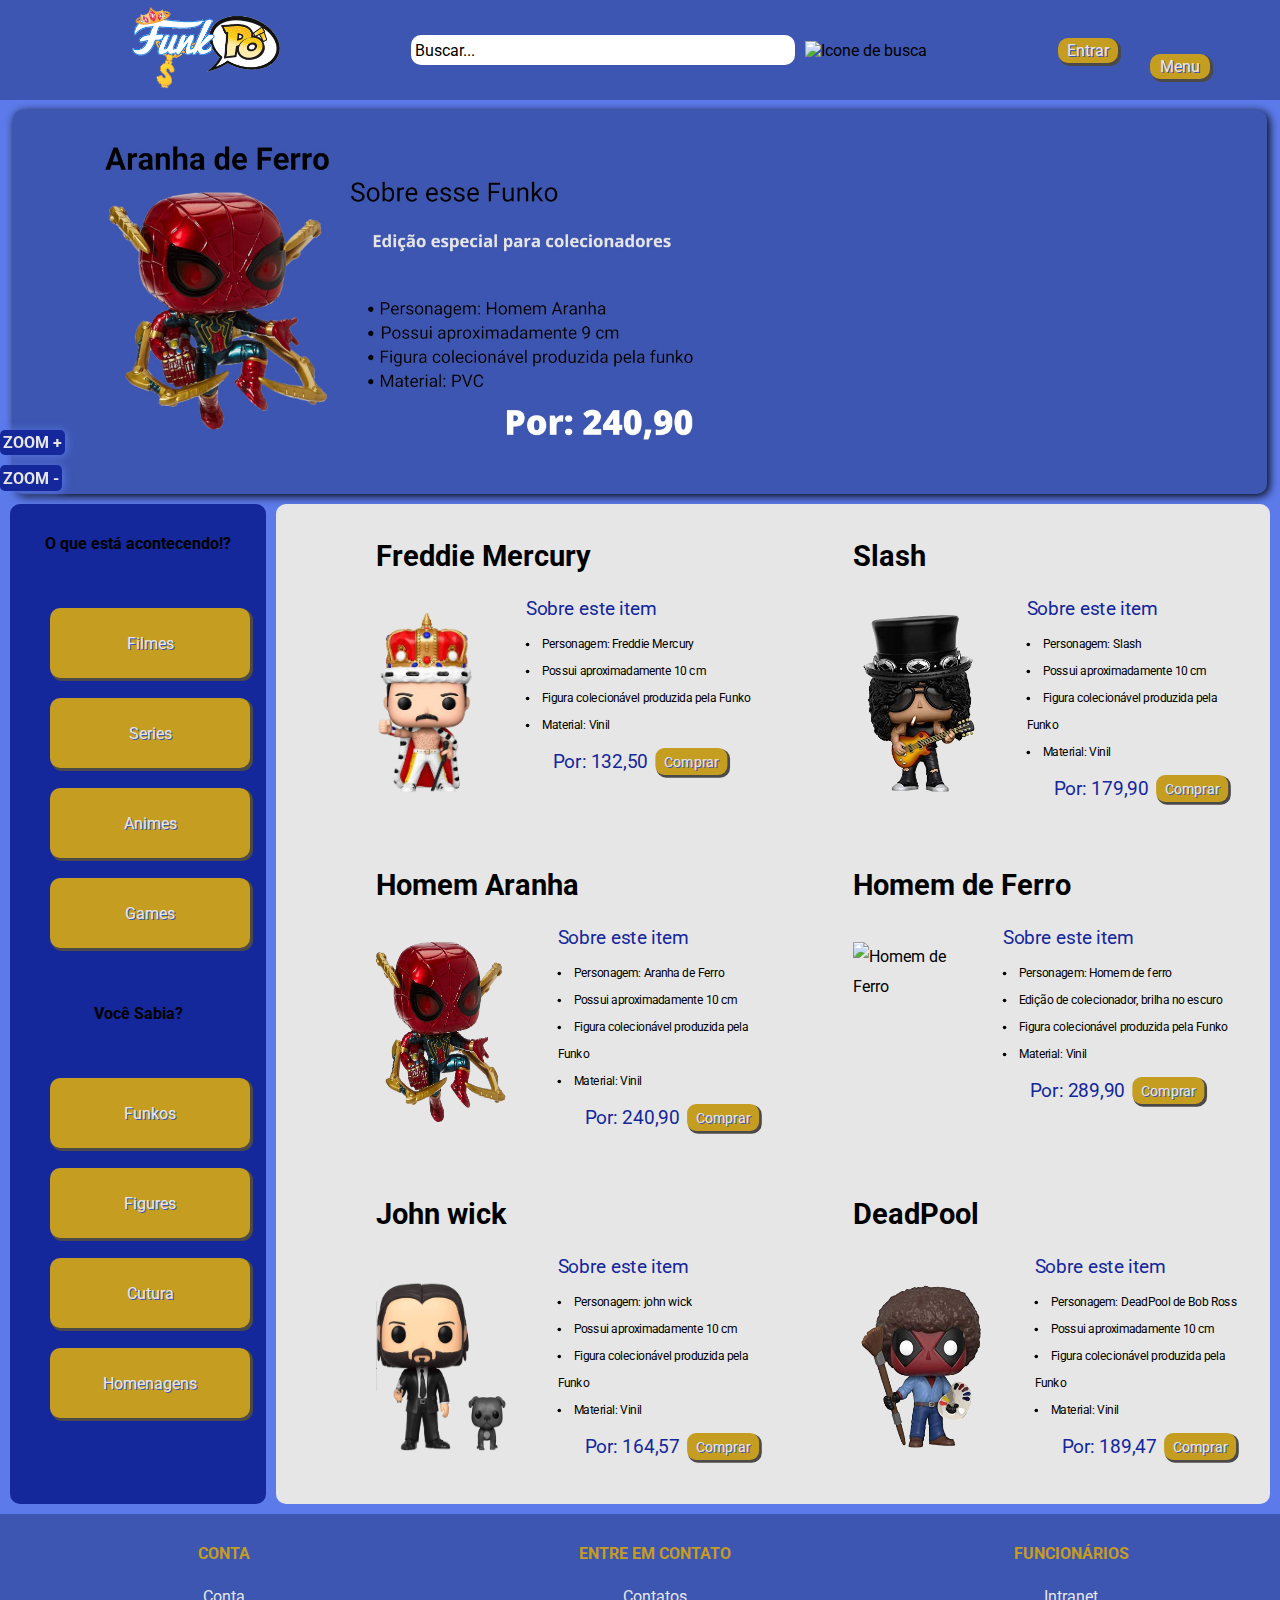
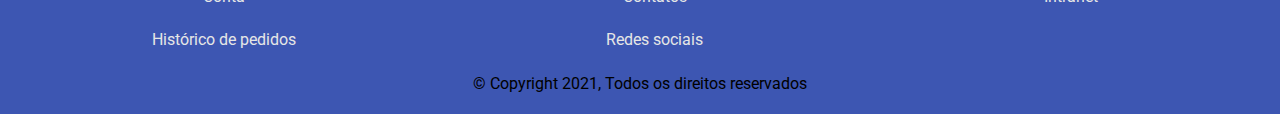
==== index.html @ 316aae01 "Commit inicial" ====
<!DOCTYPE html>
<html lang="pt-br">
<head>
  <meta charset="UTF-8">
  <meta http-equiv="X-UA-Compatible" content="IE=edge">
  <meta name="viewport" content="width=device-width, initial-scale=1.0">
  <title>Funk Pô</title>

  <!-- SCRIPT DO JQUERY (Djou)-->
  <script src="js/jquery.js"></script>

  <!-- SCRIPT DA PAGINA (Djou)-->
  <script src="js/script.js"></script>

  <!-- FONTES DO SITE (Djou)-->
  <link rel="preconnect" href="https://fonts.googleapis.com">
  <link rel="preconnect" href="https://fonts.gstatic.com" crossorigin>
  <link href="https://fonts.googleapis.com/css2?family=Roboto:wght@100;300;400&display=swap" rel="stylesheet">

  <!-- CSS DO FORMULARIO -->
  <link rel="stylesheet" href="css/formulario.css">

  <!-- ICONE DA BARRA DE NAVEGAÇÃO (Djou)--> 
    <link rel="shortcut icon" type="imagex/png" href="ico/favicon.png">
    <!-- CSS DA PAGINA (Djou)-->
  <link rel="stylesheet" href="css/index.css">
  <!--  CSS RESPONSIVO (Djou)-->
  <link rel="stylesheet" href="css/responsivo.css">

  
</head>
<body id="home">

  <!-- INICIO DO FORMULARIO / MODAL -->

  <div class="bg-modal" id="modal">
    <div class="modal">
       <!--FORMULÁRIO DE INSCRIÇÃO (Alana e Bernardo)-->
       <fieldset>
            
          <legend>Inscreva-se</legend>
          
            <form method="POST." name="insira" onsubmit="return enviarFormulario"  id="form">
                
                <div>
                  <label>Nome: </label>
                  <input type="text" name="nome"  placeholder="Digite aqui seu nome" id="nome" required/> 
                  <label>Data de Nascimento: </label>
                  <input type="Date" name="dataDeNascimento"  onblur="verificaIdade(this.value);" required />         
                  <label>CPF: </label>
                  <input type="text" name="cpf" size="12" maxlength="11" placeholder="Apenas números" onblur="verificaCPF()" required id="cpf"/>
                </div>
  
                <div>
                  <label>Telefone: </label>
                  <input type="tel" name="telefone"  placeholder="() x xxxx xxxx"/> 
                  <label>E-mail: </label>
                  <input type="email" name="email" placeholder="Digite seu melhor e-mail" required id="email"/> 
                </div>
  
                <div>
                  <label>Gênero:</label>
                  <input type="radio" name="genero"> Masculino
                  <input type="radio" name="genero"> Feminino
                  <input type="radio" name="genero" checked> Outro 
                  <input type="text" name="genero"  placeholder="Especifique"/>
                </div>
  
                <div id="text">
                  <label>Menssagem: </label>
                    <textarea name="mensagem" cols="35" rows="8" required></textarea>
                    <div id="endereco">
                        <label for="cep">CEP:</label>
                        <input type="text" maxlength="9" id="cep" onblur="consultaCep()" required>
                        <label for="logradouro">Rua:</label>
                        <input type="text" id="logradouro" required>
                        <label for="bairro">Bairro</label>
                        <input type="text" id="bairro" required>
                        <label for="localidade">Cidade:</label>
                        <input type="text" id="localidade" required>
                        <label for="uf">Estado</label><input type="text" id="uf">
                    </div>
                </div>
                       <!-- AQUI É ONDE O VALOR CONCATENADO É ANCORADO -->
                        
                        <!-- MODAL -->
                      <!-- ESSAS DIVS SÃO O MODAL -->
                        <div id="fundoPopUp">
                          <div id="popUp">
                              
                              <button id="ok">Ok</button>

                              <!-- AQUI É ONDE O VALOR CONCATENADO É ANCORADO -->
                            <div id="div"></div>


                          </div>
                        </div>


                <div>
                  <button type="text" name="submit"  value="enviar" id="btnSub">Enviar</button>
                  <button type="reset" name="limpar">Limpar</button>
                </div>         
            
          </form>
  
        </fieldset>
      <span class="close" id="fecharModal">&times;</span>
    </div>
  </div>


  <!-- INICIO DO HEADER / NAV (Djou)-->
  <header id="containerH">
    <a href="index.html"><img id="logo" src="img/Logo.png" alt="Funk Pô"></a>

    <div id="busca">
      <input type="text" id="barraBusca"  value=" Buscar...">
      
      <button type="submit"> 
      <img src="ico/busca.png" alt="Icone de busca">
      </button>
    </div>  

    <nav id="nav">
      <input type="button" id="abrirModal" value="Entrar">
      
      
      <div id="menu"> 
        <input id="btn" type="button" value="Menu" class="acessibilidade">
         
        <ul >
              <li><a class="acessibilidade" href="index.html">Home</a></li>
              <li><a class="acessibilidade" href="sobre.html">Sobre</a></li>
              <li><a class="acessibilidade" href="loja.html">Funko Pop!</a></li>
              <li><a class="acessibilidade" href="loja.html#categoria1">Promoções</a></li>
              <li><a class="acessibilidade" href="loja.html#categoria2">Premium</a></li>
          </ul>
      
        </div> 
   
      </nav>
  </header>

  <!-- FIM DO HEADER / NAV (Djou)-->

  <!-- BOTÕES DE ZOOM -->
  <div class="zoom">
    <button class="zoom1" onclick="fonte('a')">ZOOM +</button>
    <button class="zoom1" onclick="fonte('d')">ZOOM -</button>
  </div>
  <!-- FIM DO ZOOM -->

  <!-- SECTION PARA O CARROSSEL DE IMAGENS (Djou)-->
    <div id="carrossel">
      <div class="container" id="img">
        <img src="img/img1.jpg" alt="">
        <img src="img/img2.jpg" alt="">
        <img src="img/img3.jpg" alt="">
    </div>

  </div>
  <!-- FIM DO CARROSSEL (Djou)-->

  <!-- INICIO DO MAIN (Djou)-->
  <main id="containerM">
    <!-- INICIO DO ASIDE, ORIENTAÇÃO A ESQUERDA (Djou)-->
    <aside id="containerA">
     <div>
       <h4 class="acessibilidade">O que está acontecendo!?</h4> 

       <div class="btnsAside">
         
         <a href="https://www.adorocinema.com/" target="_blank"><input class="acessibilidade" type="button" value="Filmes"></a>
         
         <a href="https://seriemaniacos.tv/" target="_blank"><input class="acessibilidade" type="button" value="Series"></a>
         
         <a href="https://www.funimation.com/pt-br/" target="_blank"> <input class="acessibilidade" type="button" value="Animes"></a>
        
         <a href="https://www.theenemy.com.br/" target="_blank"><input class="acessibilidade" type="button" value="Games"></a>
         
       </div>
     </div>

     <div>
       <h4 class="acessibilidade">Você Sabia?</h4>

       <div class="btnsAside">
         <a href="https://forbes.com.br/outros_destaques/2017/01/conheca-a-fabrica-de-brinquedos-que-planeja-valer-1-bilhao-de-dolares/" target="_blank"> <input class="acessibilidade" type="button" value="Funkos"></a>

         <a href="https://blogechoart.com.br/arte-plastica/do-que-e-como-sao-feitos-os-action-figures/" target="_blank"><input class="acessibilidade" type="button" value="Figures"></a>

         <a href="https://www.tecmundo.com.br/cultura-geek" target="_blank"><input class="acessibilidade" type="button" value="Cutura"></a>
         
         <a href="https://www.b9.com.br/126508/funko-cria-linha-de-bonecos-pop-que-homenageia-medicos-e-enfermeiros-na-luta-contra-o-coronavirus/" target="_blank"><input class="acessibilidade" type="button" value="Homenagens"></a>
         
       </div>
     </div>

    </aside>

    <!-- INICIO DA SECTION, ORIENTADA A DIREITA (Djou)-->
    <section id="containerS">

      <div class="fila">
        
          <!-- CAIXA PARA SEPARAÇÃO DOS ITENS DA SECTION TITULO, IMAGEM E DESCRIÇÃO (Djou) -->
          <div>
            <h3 class="acessibilidade" >Freddie Mercury</h3>
            
            <div class="linha">
              <img src="img/FreddieMercury.png" alt="">

              <div class="sobreItem">
                <p class="acessibilidade" >Sobre este item</p>
                <ul>
                  <li class="acessibilidade" >Personagem: Freddie Mercury</li>
                  <li class="acessibilidade" >Possui aproximadamente 10 cm</li>
                  <li class="acessibilidade" >Figura colecionável produzida pela Funko</li>
                  <li class="acessibilidade" >Material: Vinil</li>
                </ul>
                <div class="comprar">
                  <p class="acessibilidade">Por: 132,50</p>
                  <input type="button" value="Comprar">
                </div>
              </div>
            </div>
          </div>

          <div>
            <h3 class="acessibilidade" >Slash</h3>
            <div class="linha">
            <img src="img/Slash.png" alt="Slash, Guitarrista">

              <div class="sobreItem">
                <p class="acessibilidade" >Sobre este item</p>
                <ul>
                  <li class="acessibilidade">Personagem: Slash</li>
                  <li class="acessibilidade">Possui aproximadamente 10 cm</li>
                  <li class="acessibilidade">Figura colecionável produzida pela Funko</li>
                  <li class="acessibilidade">Material: Vinil</li>
                </ul>
                <div class="comprar">
                  <p class="acessibilidade">Por: 179,90</p>
                  <input type="button" value="Comprar">
                </div>

              </div>
            </div>
          </div>

      </div>

      <div class="fila">

        <div>
          <h3 class="acessibilidade" >Homem Aranha</h3>
          <div class="linha">
            <img src="img/HomemAranha.png" alt="Aranha de ferro, Homem Aranha">

            <div class="sobreItem">
              <p class="acessibilidade" >Sobre este item</p>
              <ul>
                <li class="acessibilidade">Personagem: Aranha de Ferro</li>
                <li class="acessibilidade">Possui aproximadamente 10 cm</li>
                <li class="acessibilidade">Figura colecionável produzida pela Funko</li>
                <li class="acessibilidade">Material: Vinil</li>
              </ul>
              <div class="comprar">
                <p class="acessibilidade">Por: 240,90</p>
                <input type="button" value="Comprar">
              </div>

            </div>
          </div>
        </div>

        <div>
          <h3 class="acessibilidade" >Homem de Ferro</h3>
          <div class="linha">
          <img src="img/HomemDeFerro.png" alt="Homem de Ferro">

            <div class="sobreItem">
              <p class="acessibilidade" >Sobre este item</p>
              <ul>
                <li class="acessibilidade">Personagem: Homem de ferro</li>
                <li class="acessibilidade">Edição de colecionador, brilha no escuro</li>
                <li class="acessibilidade">Figura colecionável produzida pela Funko</li>
                <li class="acessibilidade">Material: Vinil</li>
              </ul>
              <div class="comprar">
                <p class="acessibilidade">Por: 289,90</p>
                <input type="button" value="Comprar">
              </div>

            </div>
          </div>
        </div>

      </div>

      <div class="fila">

        <div>
          <h3 class="acessibilidade" >John wick</h3>
          <div class="linha">
            <img src="img/johnwick.png" alt="">

            <div class="sobreItem">
              <p class="acessibilidade" >Sobre este item</p>
              <ul>
                <li class="acessibilidade">Personagem: john wick</li>
                <li class="acessibilidade">Possui aproximadamente 10 cm</li>
                <li class="acessibilidade">Figura colecionável produzida pela Funko</li>
                <li class="acessibilidade">Material: Vinil</li>
              </ul>
              <div class="comprar">
                <p class="acessibilidade">Por: 164,57</p>
                <input type="button" value="Comprar">
              </div>
            </div>
          </div>
        </div>

        <div>
          <h3 class="acessibilidade" >DeadPool</h3>
          <div class="linha">
          <img src="img/DeadPool.png" alt="Deadpool">

            <div class="sobreItem">
              <p class="acessibilidade" >Sobre este item</p>
              <ul>
                <li class="acessibilidade">Personagem: DeadPool de Bob Ross</li>
                <li class="acessibilidade">Possui aproximadamente 10 cm</li>
                <li class="acessibilidade">Figura colecionável produzida pela Funko</li>
                <li class="acessibilidade">Material: Vinil</li>
              </ul>
              <div class="comprar">
                <p class="acessibilidade">Por: 189,47</p>
                <input type="button" value="Comprar">
              </div>
            </div>
          </div>
        </div>
        
      </div>
    </section>

  </main>

  <!-- FIM DO MAIN (Djou)-->

  <!-- INICIO DO FOOTER (Djou)-->
  <footer id="containerF">
    
    <div id="footerOrientação">
      <div>
        <h3 class="acessibilidade" >CONTA</h3>
        <a class="acessibilidade"  href="">Conta</a>
        <a class="acessibilidade"  href="">Histórico de pedidos</a>
      </div>

      <div>
        <h3 class="acessibilidade">ENTRE EM CONTATO</h3>
        <a href="" class="acessibilidade">Contatos</a>
        <a href="" class="acessibilidade">Redes sociais</a>
      </div>

      <div>
        <h3 class="acessibilidade" >FUNCIONÁRIOS</h3>
        <a class="acessibilidade"  href="intranet.html">Intranet</a>
      </div>
    </div>

    <!-- DIREITOS AUTORAIS DE PROPRIEDADE ARTISTICA DO SITE (Djou)-->
    <small>&copy; Copyright 2021, Todos os direitos reservados</small>

  </footer>


  <!-- VLIBRAS (Djou)-->
  <div vw class="enabled">
    <div vw-access-button class="active"></div>
    <div vw-plugin-wrapper>
        <div class="vw-plugin-top-wrapper"></div>
    </div>
  </div>
  <!-- JS DO VLIBRAS -->
  <script src="https://vlibras.gov.br/app/vlibras-plugin.js"></script>
  <script>
    new window.VLibras.Widget('https://vlibras.gov.br/app');
  </script>
  <!-- FIM DO VLIBRAS (Djou)-->

  <!-- SCRIPT COM A LOGICA DA PAGINA (Djou)-->
  <script src="js/script.js"></script>
  <!-- SCRIPT COM O CARROSSEL DE IMAGENS. O CODIGO DO CARROSSEL ENTROU EM CONFLITO COM O CODIGO BASE DA PAGINA (Djou) -->
  <script src="js/carrossel.js"></script>

  <!-- SCRIPT DO FORMULARIO -->
  <script src="js/formulario.js"></script>
</body>
</html>
---- css/formulario.css ----
/*INÍCIO DO MODAL FORMULÁRIO DE INSCRIÇÃO (Alana e Bernardo)*/
.bg-modal{
    width: 100%;
    height: 100%;
    background: rgba(0,0,0,0.700);
    position: fixed;
    z-index: 2;
    top: -200%;
    display: block;
    transition: 350ms;
    overflow-y: scroll;
  }
  
  .modal{
    width: 80%;
    height: auto;
    background-color: #e6e6e6;
    border: none;
    border-radius: 5px;
    margin: 80px  auto 0 auto;
  }

  .modal span{
    float: right;
    font-size: 50px;
    color: #14279B;
    bottom: 30rem;
    margin-right: 2rem;
    transition: 350ms;
    cursor: pointer;
    position: relative;
  }
  
  .modal span:hover{
    color: #ff0000;
    transition: 350ms;
  }

  /*INÍCIO DO FORMULÁRIO DE INSCRIÇÃO (Alana e Bernardo)*/
  
  form{
    display: grid; 
  }
  
  fieldset{
    width: 80%;
    height: auto; 
    margin: auto;
    border: 2px solid #3D56B2;
    border-radius: 5px;
  }
  
  legend{
    font-size: 22px;
    color: #000000;
    margin-left: 3rem;
  }
  
  #form div{
    margin: 10px;
  }
  
  #form input{
    padding: .3rem;
    border-radius: 5px;
    width: auto;
    border: none; 
  }
  
  #endereco{
    display: flex;
    flex-direction: column;
    flex-wrap: wrap;
    width: 40%;
  }
  
  #text{
    float: left;
    display: flex;
    flex-wrap: wrap;
    border: none;
  }
  
  #form button{
    background-color: #14279B;
    color: #E6E6E6;
    width: 15%;
    height: 30px;
    border: 1px solid #E6E6E6;
    border-radius: 5px;
    box-shadow: 4px 4px 4px #14279B; 
    cursor: pointer;
    margin-bottom: 2rem;

  }
#exibirDadosLogin{
  display: none;
  height: 800px;
  width: 100%;
  background-color: red;
  column-rule: purple;
}
 
/* POP UP */
#fundoPopUp{
  width: 100%;
  height: 100%;
  display: block;
  position: fixed;
  z-index: 0;
  top: -150%;
  transition: 350ms;
}


#popUp{
  width: 30vw;
  height: 20vw;
  background-color: rgba(99, 98, 96, 0.966);
  position: absolute;
  top: -100%;
  left: 30%;
  transform: translate(-50%, -50%);
  border-radius: 10px;
  padding: 20px;
}

#div{
  position: absolute;
  color: #e6e6e6;
  top: 5vw;
  left: -1vw;
  width: 30vw;
  text-align: center;
  font-size: 1rem;
}

#div p{
  font-size: 25px;
  line-height: 40px;
}

#popUp #ok{
  position: absolute;
  top: 6%;

  width: 60px;
  height: 25px;

  background-color: #C49D21;
  color: #E6E6E6;
  text-shadow: 1px 1px #3D56B2;
  box-shadow: 2px 2px 0px 1px rgb(75, 74, 73);

  font-size: 1rem;

  border: none;
  border-radius: 10px;
  cursor: pointer;
}

#popUp #ok:hover{
  background-color: #cfa51b;
}


#popUp #ok:active{
  box-shadow: 0px 0px 0px 0px rgb(75, 74, 73), inset 3px 3px 3px rgb(75, 74, 73);
  transform: translate(3px, 3px);
}
---- css/index.css ----
/* RESETE (Djou)*/
*{
  margin: 0;
  padding: 0;
  box-sizing: border-box;
  text-decoration: none;
  list-style: none;
  font-family: 'Roboto', sans-serif;
  font-size: 100%;
}

html{
  background-color: #5C7AEA;
}

textarea, input, button{
  border: 0;
  outline: none;
}
/* FIM DO RESETE (Djou)*/





/* HEADER / NAV (Djou)*/
#containerH{
  display: flex;
  justify-content: space-evenly;
  align-items: center;

  width: 100%;
  height: 100px;
  
  background-color: #3D56B2;
}

#nav{
  display: flex;
  gap: 2em;
  align-items: center;
}

#nav #abrirModal{
  background-color: #C49D21;
  color: #E6E6E6;
  text-shadow: 1px 1px #3D56B2;
  box-shadow: 2px 2px 0px 1px rgb(75, 74, 73);

  font-size: 1rem;

  border: none;
  border-radius: 10px;
  cursor: pointer;

  width: 60px;
  height: 25px;
}

#logo{
  width: 150px;
}

#busca{
  display: flex;
  gap: 10px;
}

#busca input{
  width: 30vw;
  height: 30px;
  font-size: 1rem;

  border-radius: 10px;
}

#busca button{
  background-color: #3D56B2;
  cursor: pointer;
}

#busca button img{
  width: 20px;
}


#entrar, #inscrevaSe{
  color: #E6E6E6;
  cursor: pointer;
  text-align: center;
  width: 60px;
  height: 20px;
  font-size: 1rem;
}

#btn{
  position: absolute;
  top: 6%;

  width: 60px;
  height: 25px;

  background-color: #C49D21;
  color: #E6E6E6;
  text-shadow: 1px 1px #3D56B2;
  box-shadow: 2px 2px 0px 1px rgb(75, 74, 73);

  font-size: 1rem;

  border: none;
  border-radius: 10px;
  cursor: pointer;
}

#btn:hover{
  background-color: #cfa51b;
}

#btn:active{
  box-shadow: 0px 0px 0px 0px rgb(75, 74, 73), inset 3px 3px 3px rgb(75, 74, 73);
  transform: translate(3px, 3px);
}


#menu ul{
  display: none;
  position: absolute;
  top: 7vw;
  right: 3vw;

  width: 15vw;
  height: 30vw;

  border-radius: 5px;
  text-align: center;
  background-color: #3d56b2c0;

  z-index: 100;
}


#menu li{
  margin-top: 20px;
  cursor: pointer;
  padding: 10px;
  margin-left: 4px;
  width: 96%;
  border-radius: 5px;

}

#menu li:hover{
  border-bottom: 1.5px solid #cfa51b;
  background-color: #5C7AEA;
  transition: 1s ease background-color;

}

#menu li a{
  font-size: 1rem;
  color: #E6E6E6;
  padding: 10px 40px;
}
/* FIM DO HEADER (Djou)*/

/* ACESSIBILIDADE / ZOOM */
.zoom{
  position: fixed;
  
  width: 70px;
  height: 30px;
  margin-top: 20rem;
  left: 0;
  
  z-index: 1000;
}

.zoom button{
  font-weight: bold;
  padding: .2rem;
  color: #E6E6E6;
  cursor: pointer;
  border-radius: 5px;
  border: none;
  background-color: #14279B;
  box-shadow: 1px 1px 10px #5C7AEA;

  margin-top: 10px;
}


/* CARROSSEL DE IMAGENS (Djou)*/

#carrossel{
  width: 98%;
  height: 30vw;
  margin:  10px auto 0 auto;
  box-shadow: 2px 2px 10px;
  border-radius: 10px;
  overflow: hidden;
  background-color: #3D56B2;
}

/* .container{
  transition: transform 0.5s ease-in;
  transform: translateX(0);
} */


#img{
  display: flex;
  gap: 700px;
}

#img img{
  object-fit: cover;
  height: 25em;
  width: 50em;
}


/* FIM DO CARROSSEL (Djou)*/


/* MAIN (Djou)*/
#containerM{
  display: flex;
}

/* ASSIDE A ESQUERDA (Djou)*/
#containerA{
  width: 20%;
  height: 1000px;
  border-radius: 10px;
  margin-left: 10px;
  margin-top: 10px;
  background-color: #14279B;
}

#containerA div{
  width: 100%;
  height: 460px;
  text-align: center;
  margin: auto;
  margin-top: 10px;
  padding: 20px;
}

#containerA .btnsAside{
  display: flex;
  flex-direction: column;
  gap: 20px;
  margin-top: 35px;
}

#containerA .btnsAside input{
  background-color: #C49D21;
  padding: 10px;
  width: 200px;
  height: 70px;
  border-radius: 10px;
  cursor: pointer;
  color: #E6E6E6;

  text-shadow: 1px 1px #3D56B2;
  box-shadow: 2px 2px 0px 1px rgb(75, 74, 73);
  border: none;
  font-size: 1rem;
}

#containerA .btnsAside input:hover{
background-color: #cfa51b;
}

#containerA .btnsAside input:active{
box-shadow: 0px 0px 0px 0px rgb(75, 74, 73), inset 3px 3px 3px rgb(75, 74, 73);
transform: translate(3px, 3px);
}



/* SECTION A DIREITA DA TELA (Djou)*/
#containerS{
  width: 80%;
  height: 1000px;
  border-radius: 10px;
  margin-left: 10px;
  margin-right: 10px;
  margin-top: 10px;

  background-color: #E6E6E6;
}

#containerS img{
  width: 130px;
  height: 180px;
}

.fila{
  display: flex;
  margin-top: 15px;
  margin-left: 40px;
}

.fila h3{
  text-align: left;
  margin-top: 20px;
  margin-left: 30px;
  font-size: 1.8rem;
}

.fila div{
  width: 90%;
  margin-left: 30px;  
}

.fila .sobreItem ul li{
  list-style: inside;
  font-size: .8rem;
}


.fila .linha{
  display: flex;
  align-items: center;
  line-height: 30px;
}

.fila .linha p{
  margin: 10px 0;
  font-size: 1.3rem;
  color: #14279B;
}

.fila .sobreItem{
  margin-left: 30px;
  border-radius: 10px;
  padding: 0 10px;
  transition: 0.5s ease;
  transform: translateX(0) scale(.9);
  height: 260px;
}

.fila .sobreItem:hover{
  background-color: #5c7beaa4;
  transition: 0.5s ease;
  transform: translateX(-25px) scale(1)
}

.linha .comprar{
  display: flex;
  gap: .5em;
  align-items: center;
  width: 200px;
}

/* BOTÃO COMPRAR (Djou) */
.linha .sobreItem input{
  cursor: pointer;
  color: #E6E6E6;
  background-color: #C49D21;
  width: 80px;
  height: 30px;
  border-radius: 10px;
  text-shadow: 1px 1px #3D56B2;
  box-shadow: 2px 2px 0px 1px rgb(75, 74, 73);
  border: none;
  font-size: 1rem;

}

.linha  .sobreItem input:hover{
  background-color: #cfa51b;
  }
  
  .linha .sobreItem input:active{
  box-shadow: 0px 0px 0px 0px rgb(75, 74, 73), inset 3px 3px 3px rgb(75, 74, 73);
  transform: translate(3px, 3px);
  }

/* FIM DO MAIN (Djou)*/


/* FOOTER (Djou)*/
#containerF{
  background-color: #3D56B2;
  padding: 10px;
  margin-top: 10px;
  height: 200px;

  text-align: center;
}

#footerOrientação{
  display: flex;
  justify-content: space-around;
}

#footerOrientação div{
  display: flex;
  flex-direction: column;
  align-items: center;
  gap: 1.5em;

  margin-top: 20px;
  margin-bottom: 25px;
}

#footerOrientação div h3{
  color: #C49D21;
}

#footerOrientação div a{
  color: #E6E6E6;
}
/* FIM DO FOOTER (Djou)*/
---- css/responsivo.css ----
/* RESPONSIVIDADE (Djou)*/
@media (max-width: 320px){

  /* HEADER (Djou)*/
  #logo{
    width: 80px;
  }


  #nav{
    display: flex;
    flex-direction: column;
  }

  #btn{
    top: 11%;
    right: 5%;
  }

  #menu ul{
    top:18%;
    right: 0;
  
    width: 100vw;
    height: 100vh;
  }

  #busca button img{
    right: 32%;
    top: 8%;
    
    width: .8em;
  
  }

   /* CARROSSEL (Djou)*/
  

  #img{
    gap: 1300px;
  }

  #img img{
    width: 300px;
    height: 100px;
  }

  /* MAIN (Djou)*/
  #containerM{
    flex-direction: column;
  }

  #containerA{
    margin-left: 5px;
    width: 97%;
    height: 350px;
    display: flex;
    font-size: .6em;
  }
  
  #containerA div{
    height: 350px;
    padding: 15px;
    margin-left: 5px;
  }

    
  #containerA .btnsAside{
    margin-top: 10px;
  }

  #containerA .btnsAside input{
    width: 80px;
    height: 40px;
    padding: 0;
  }

  #containerS{
    margin-left: 5px;
    width: 97%;
    height: 3400px
  }
  
  .fila{
    display: flex;
    flex-direction: column;
    margin-left: 0;
  }

  .fila div{
    width: 250px;
    height: 350px;
    margin-left: 20px;
    margin-bottom: 200px;
    display: flex;
    flex-direction: column;
  }

  .fila .sobreItem{
    height: 330px;
  }


  /* FOOTER (Djou)*/
  #containerF{
    height: 500px;
  }

  #footerOrientação{
    flex-direction: column;
  }


  /* PAGINA SOBRE (Djou)*/
#sobre1{
  flex-direction: column;
  height: 750px;
  justify-content: start;

}

#sobre1 div{
  width: 300px;
  height: 200vh;

  margin-top: 10px;
  margin-left: 10px; 
}

.sobre1img{
  width: 70vw;
  height: 50vw;
}


#cultura{
  flex-direction: column;
  height: 1000px;
  margin-top: 372px;
}

#cultura div{
  width: 300px;
  height: 100vh;

  margin-top: 10px;
  margin-left: 10px; 
}

#sobre2{
  grid-template-columns: 1fr;
}

#sobre2 div{
  width: 300px;
  height: 100vh;
}

#sobre2 img{
  width: 80px;
  height: 110px;
  float: none;
}

#sobre2 p{
  margin-top: 5px;
  margin-left: 0;
}



/* PAGINA LOJA (Djou)*/
#containerLoja{
  flex-direction: column;
}

#loja{
  width: 94%;
  height: 1300px;
  
  padding: 20px;
}


#categoria1{
  height: 500px;
}

#secao1{
  flex-direction: column;
  gap: 80px;

  margin-top: 30px;
}

#categoria2{
  height: 500px;
}

#secao2{
  flex-direction: column;
  gap: 80px;
  
  margin-top: 50px;
}

#lateral{
  width: 96%;
  margin-left: 8px;
}

/* MAIN DA LOJA */
#loja{
  height: 2850px;
}

#promo button{
  margin: 30px 10px;
}

#promo p{
  width: 250px;
}


}



@media (max-width: 360px) and (min-width: 321px){

  /* HEADER (Djou)*/
  #logo{
    width: 100px;
  }


  #nav{
    display: flex;
    flex-direction: column;
  }

  #btn{
    top: 10%;
    right: 5%;
  }

  #menu ul{
    top:15%;
    right: 0;
  
    width: 100vw;
    height: 100vh;
  }

  #entrar{
    margin-left: 10px;
  }

  #busca button img{
    position: absolute;
    right: 25%;
    top: 6.4%;
    
    width: 1em;
  
  }

   /* CARROSSEL (Djou)*/
   /* #btnCarrossel{
    top: 30%;
    left: 44%;
  } */

  #img{
    gap: 1250px;
  }

  #img img{
    width: 300px;
    height: 120px;
  }

   /* MAIN (Djou)*/
   #containerM{
    flex-direction: column;
  }

  #containerA{
    margin-left: 5px;
    width: 97%;
    height: 300px;

    display: flex;
    font-size: .6em;
  }

  #containerA div{
    height: 350px;
    margin-left: 8px;
    padding: 10px;
  }

  #containerA .btnsAside{
    margin-top: 10px;
  }

  #containerA .btnsAside input{
    width: 100px;
    height: 40px;
    padding: 0;
  }

  #containerS{
    margin-left: 5px;
    width: 97%;
    height: 3100px
  }
  
  .fila{
    display: flex;
    flex-direction: column;
  }

  .fila div{
    width: 300px;
    height: 300px;
    margin-left: 5px;
    margin-bottom: 200px;
    display: flex;
    flex-direction: column;
  }


  .fila .sobreItem{
    height: 280px;
  }

  /* FOOTER (Djou)*/
  #containerF{
    height: 500px;
  }

  #footerOrientação{
    flex-direction: column;
  }


  
 /* PAGINA SOBRE (Djou)*/
 #sobre1{
  flex-direction: column;
  height: 755px;
  justify-content: start;

}

#sobre1 div{
  width: 340px;
  height: 200vh;

  margin-top: 10px;
  margin-left: 10px; 
}

.sobre1img{
  width: 70vw;
  height: 50vw;
}

#cultura{
  flex-direction: column;
  height: 1000px;
  margin-top: 260px;
}

#cultura div{
  width: 340px;
  height: 100vh;

  margin-top: 10px;
  margin-left: 10px; 
}

#sobre2{
  grid-template-columns: 1fr;
}

#sobre2 div{
  width: 340px;
  height: 80vh;
}

#sobre2 img{
  width: 150px;
  height: 170px;
  float: none;
}

#sobre2 p{
  margin-top: 5px;
  margin-left: 0;
}


/* PAGINA LOJA (Djou)*/
#containerLoja{
  flex-direction: column;
}

#loja{
  width: 94%;
  height: 1300px;
  
  padding: 20px;
}


#categoria1{
  height: 500px;
}

#secao1{
  flex-direction: column;
  gap: 80px;

  margin-top: 30px;
}

#categoria2{
  height: 500px;
}

#secao2{
  flex-direction: column;
  gap: 80px;
  
  margin-top: 50px;
}

.container{
  right: 45px;
}

#lateral{
  width: 96%;
  margin-left: 8px;
}

/* MAIN DA LOJA */
#loja{
  height: 2780px;
}

#promo button{
  margin: 30px 10px;
}

#promo p{
  width: 250px;
}

  /*MODAL DO FORMULÁRIO (ALANA E BERNARDO)*/
  .modal span{
    bottom: 60rem;
    color: rgb(255, 0, 0);
  }

  fieldset{
    border: none;
    font-size: 14px;
    align-items: center;
    
  }


}


@media (max-width: 650px) and (min-width: 361px){

  
  /* HEADER (Djou)*/
  #logo{
    width: 110px;
  }


  #nav{
    display: flex;
    flex-direction: column;
  }

  #btn{
    top: 11%;
    right: 6%;
  }


  #menu ul{
    top:18%;
    right: 0;
  
    width: 100vw;
    height: 100vh;
  }

  #busca button img{
    right: 30%;
    top: 7.7%;
    
    width: 1em;
  
  }

  /* CARROSSEL (Djou)*/
  /* #btnCarrossel{
    top: 37%;
    left: 44%;
  } */

  #img{
    gap: 1250px;
  }

  #img img{
    width: 300px;
    height: 120px;
  }

   /* MAIN (Djou)*/
   #containerM{
    flex-direction: column;
  }

  #containerA{
    margin-left: 5px;
    width: 97%;
    height: 350px;

    display: flex;
    font-size: .8em;
  }

  #containerA div{
    height: 350px;
    margin-left: 10px;
    padding: 10px;
  }

    
  #containerA .btnsAside{
    margin-top: 15px;
  }

  #containerA .btnsAside input{
    width: 100px;
    height: 40px;
    padding: 0;
  }

  #containerS{
    margin-left: 5px;
    width: 97%;
    height: 3100px
  }
  
  .fila{
    display: flex;
    flex-direction: column;
    margin-right: 150px;
  }

  .fila div{
    width: 300px;
    height: 450px;
    margin-left: 5px;
    margin-bottom: 50px;
    display: flex;
    flex-direction: column;
  }

  .fila .sobreItem{
    height: 280px;
  }

  /* FOOTER (Djou)*/
  #containerF{
    height: 500px;
  }

  #footerOrientação{
    flex-direction: column;
  }


/* PAGINA SOBRE (Djou)*/
#sobre1{
  flex-direction: column;
  height: 700px;
  justify-content: start;

}

#sobre1 div{
  width: 355px;
  height: 200vh;

  margin-top: 10px;
  margin-left: 10px; 
}

.sobre1img{
  width: 70vw;
  height: 50vw;
}

#cultura{
  flex-direction: column;
  height: 1000px;
  margin-top: 298px;
}

#cultura div{
  width: 355px;
  height: 100vh;

  margin-top: 10px;
  margin-left: 10px; 
}

#sobre2{
  grid-template-columns: 1fr;
}

#sobre2 div{
  width: 355px;
  height: 100vh;
}

#sobre2 img{
  width: 150px;
  height: 170px;
  float: none;
}

#sobre2 p{
  margin-top: 5px;
  margin-left: 0;
}


/* PAGINA LOJA (Djou)*/
#containerLoja{
  flex-direction: column;
}

#loja{
  width: 94%;
  height: 1300px;
  
  padding: 20px;
}


#categoria1{
  height: 500px;
}

#secao1{
  flex-direction: column;
  gap: 80px;

  margin-top: 30px;
}

#categoria2{
  height: 500px;
}

#secao2{
  flex-direction: column;
  gap: 80px;
  
  margin-top: 50px;
}

.container{
  right: 55px;
}

#lateral{
  width: 96%;
  margin-left: 8px;
}

/* MAIN DA LOJA */
#loja{
  height: 2750px;
}

#promo button{
  margin: 30px 10px;
}

#promo p{
  width: 250px;
}

/*MODAL DO FORMULÁRIO (ALANA E BERNARDO)*/
.modal span{
  bottom: 62rem;
}

}



@media (max-width: 800px) and (min-width: 651px){

  /* HEADER (Djou)*/
  #logo{
    width: 150px;
  }


  #nav{
    display: flex;
  }

  #btn{
    top: 7%;
    right: 2%;
  }


  #menu ul{
    top:13%;
    right: 0;
  
    width: 100vw;
    height: 100vh;
  }

  #busca button img{
    right: 30%;
    top: 5.5%;
    
    width: 1em;
  
  }

  /* CARROSSEL(Djou)*/
  /* #btnCarrossel{
    top: 56%;
  } */

  #img{
    gap: 1100px;
  }

  #img img{
    width: 400px;
    height: 200px;
  }
  

   /* MAIN (Djou)*/
   #containerM{
    flex-direction: column;
  }

  #containerA{
    margin-left: 5px;
    width: 98.3%;
    height: 400px;
  }

  #containerA div{
    height: 70px;
    margin-bottom: 120px;
  }

    
  #containerA .btnsAside{
  display: flex;
  flex-direction: row;
  margin-top: 0px;
  }

#containerA .btnsAside input{
  width: 150px;
}


  #containerS{
    margin-left: 5px;
    width: 98.4%;
    height: 2000px
  }

  .fila{
    display: flex;
    flex-direction: column;
    margin-left: 150px;
  }
  


  /* FOOTER (Djou)*/
  #containerF{
    height: 500px;
  }

  #footerOrientação{
    flex-direction: column;
  }



/* PAGINA SOBRE (Djou)*/
#sobre1{
  flex-direction: column;
  height: 700px;
  justify-content: start;
  margin-top: -0.5px;
}

#sobre1 div{
  width: 750px;
  height: 200vh;

  margin-top: 10px;
  margin-left: 10px; 
}

.sobre1img{
  width: 50vw;
  height: 30vw;
}

#cultura{
  flex-direction: column;
  height: 1000px;
  margin-top: 15px;
}

#cultura div{
  width: 750px;
  height: 100vh;

  margin-top: 10px;
  margin-left: 10px; 
}

#sobre2{
  grid-template-columns: 1fr;
}

#sobre2 div{
  width: 750px;
  height: 70vh;
}

#sobre2 img{
  width: 200px;
  height: 260px;
}

#sobre2 p{
  margin-top: 75px;
  margin-left: 200px;
}


/* PAGINA LOJA (Djou)*/
#containerLoja{
  flex-direction: column;
}

#loja{
  width: 97%;
  height: 1300px;
  
  padding: 20px;
}


#categoria1{
  height: 500px;
}

#secao1{
  flex-direction: column;
  gap: 80px;

  margin-top: 30px;
}

#categoria2{
  height: 500px;
}

#secao2{
  flex-direction: column;
  gap: 80px;
  
  margin-top: 50px;
}

.container{
  right: 235px;
}

#lateral{
  width: 98.2%;
  margin-left: 8px;
}

/* MAIN DA LOJA */
#loja{
  height: 2700px;
}

#promo{
  display: grid;
  grid-template-columns: 1fr 1fr ;
}

#promo button{
  margin-top: 30px;
  margin-left: 110px;
}

#promo p{
  width: 250px;
  margin-right: 230px;
}

  /*MODAL DO FORMULÁRIO (ALANA E BERNARDO)*/
  .modal span{
    bottom: 60rem;
  }

}


/*MODAL DO FORMULÁRIO DE INSCRIÇÃO (ALANA E BERNARDO*/

@media screen and (max-width: 1000px){

  #form input{
      margin-bottom: 1rem;
    }


}
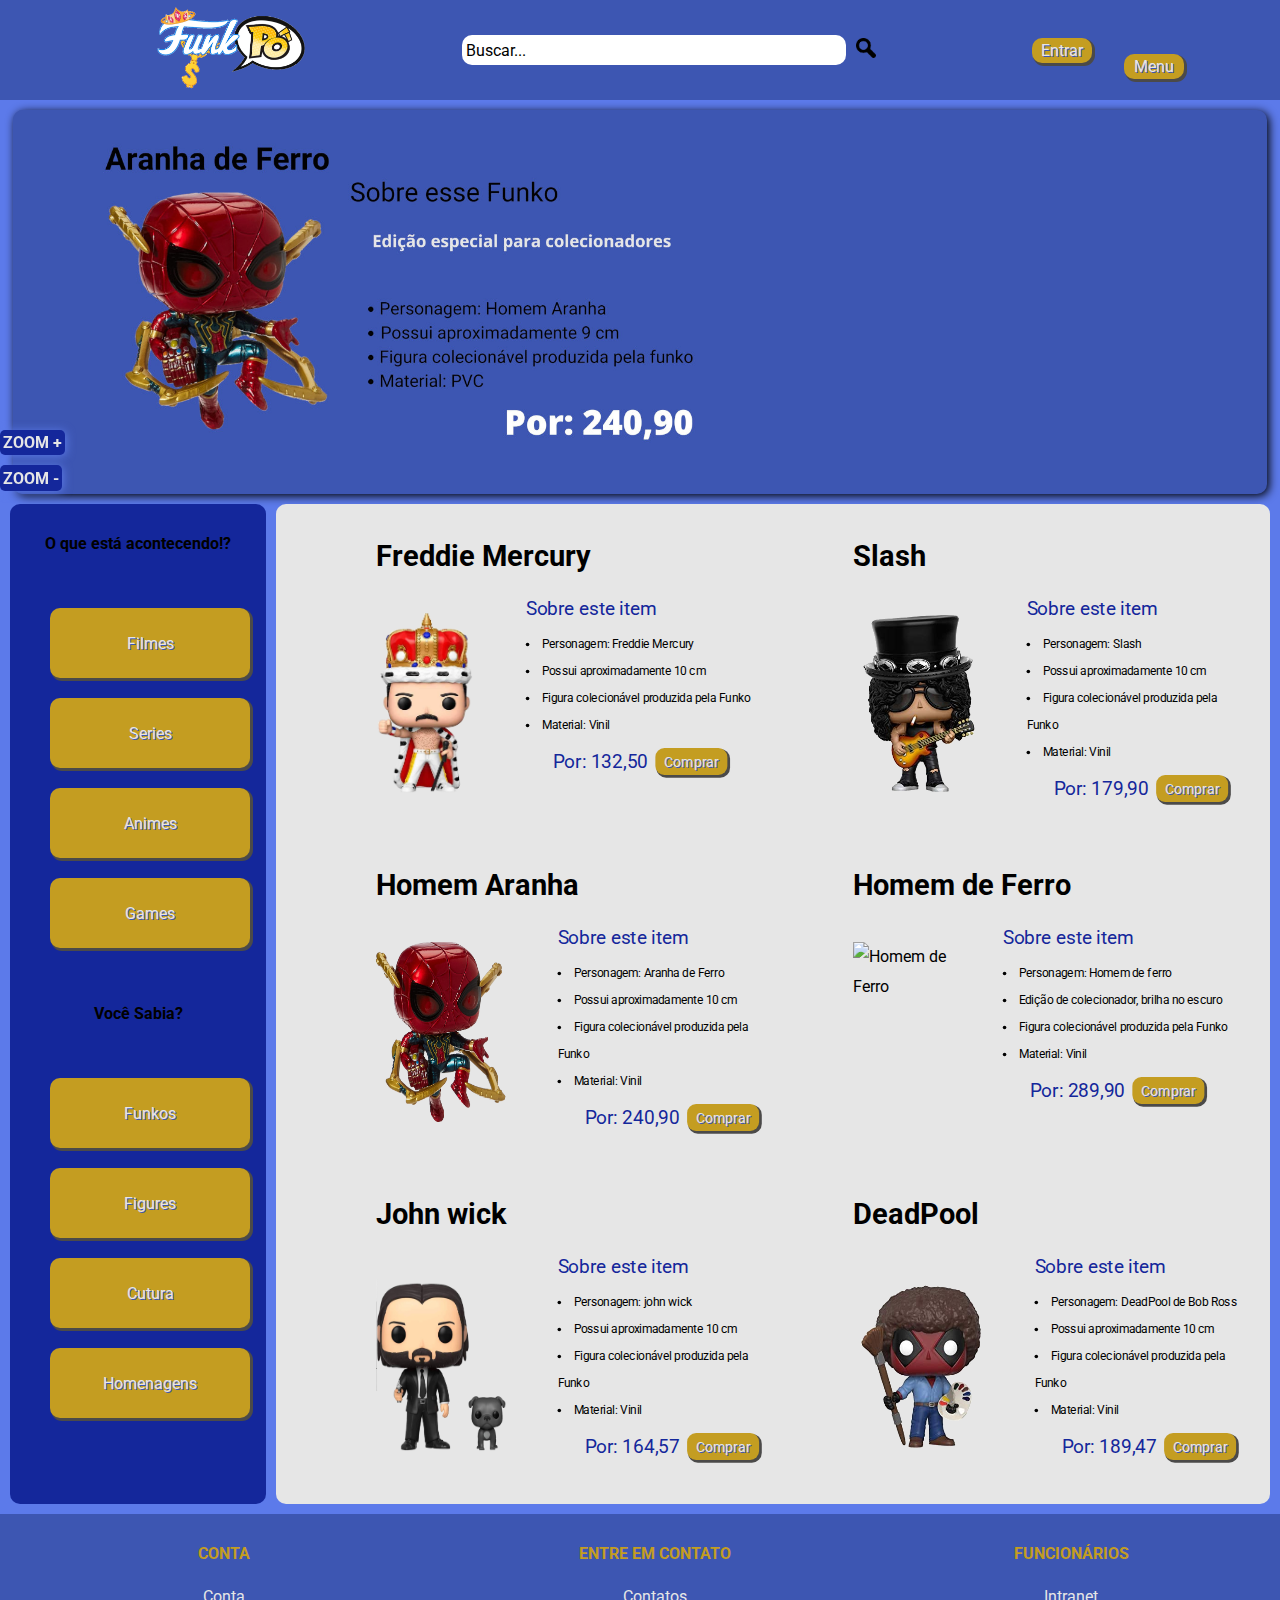
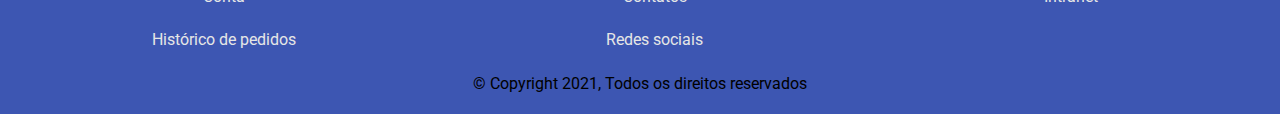
==== commit 13766920: "Retificação caminho de ícone" ====
--- a/index.html
+++ b/index.html
@@ -21,7 +21,7 @@
   <link rel="stylesheet" href="css/formulario.css">
 
   <!-- ICONE DA BARRA DE NAVEGAÇÃO (Djou)--> 
-    <link rel="shortcut icon" type="imagex/png" href="ico/favicon.png">
+    <link rel="shortcut icon" type="/imagex/png" href="ico/favicon.png">
     <!-- CSS DA PAGINA (Djou)-->
   <link rel="stylesheet" href="css/index.css">
   <!--  CSS RESPONSIVO (Djou)-->
@@ -119,7 +119,7 @@
       <input type="text" id="barraBusca"  value=" Buscar...">
       
       <button type="submit"> 
-      <img src="ico/busca.png" alt="Icone de busca">
+      <img src="img/busca.png" alt="Icone de busca">
       </button>
     </div>  
 
@@ -401,4 +401,4 @@
   <!-- SCRIPT DO FORMULARIO -->
   <script src="js/formulario.js"></script>
 </body>
-</html>+</html>
